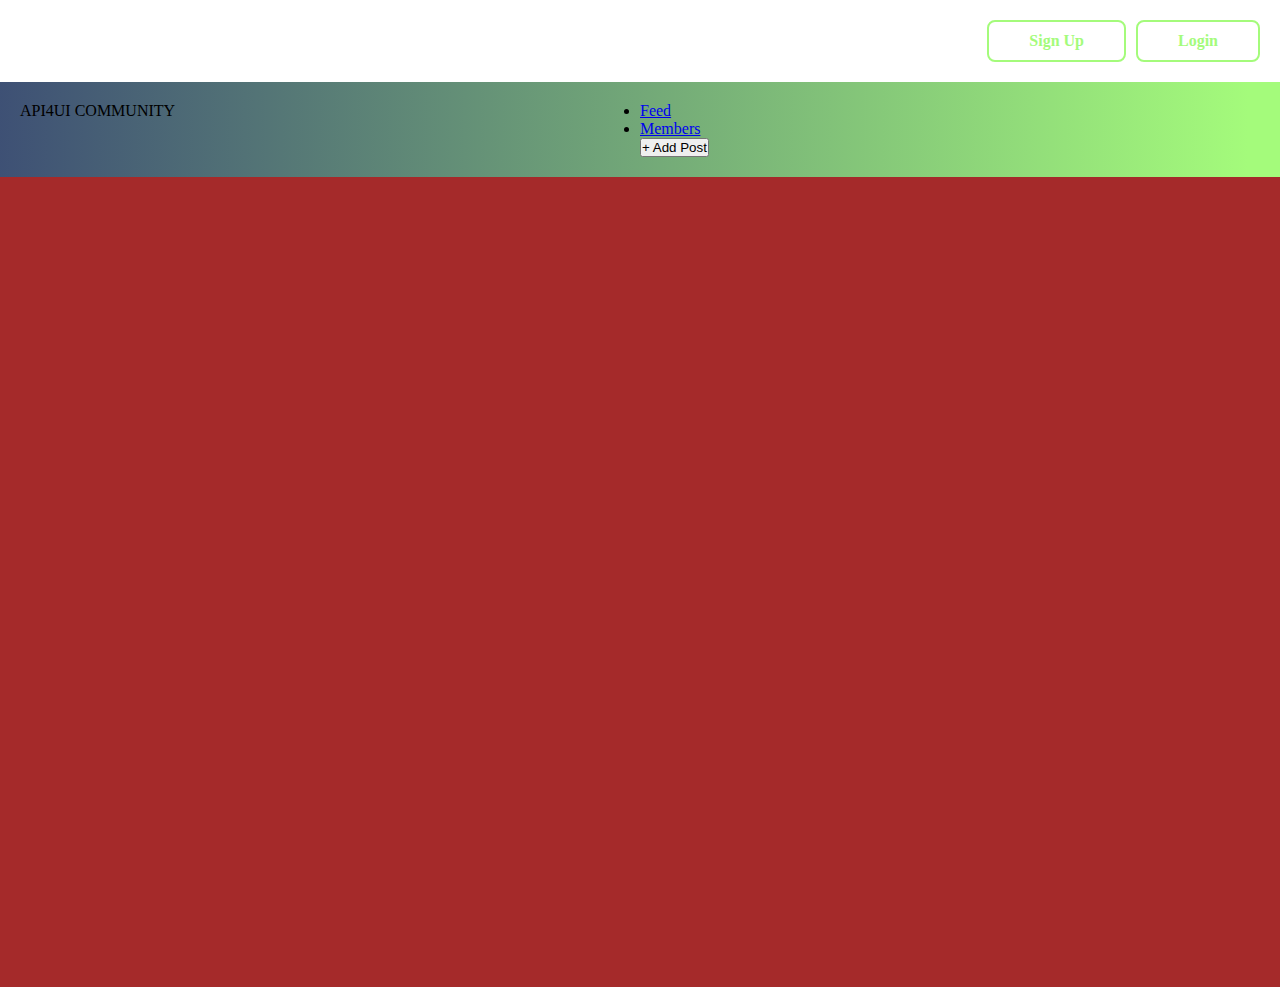
==== html/index.html @ ad0ce8e8 "new repo" ====
<!DOCTYPE html>
<html lang="en">

<head>
  <meta charset="UTF-8">
  <meta http-equiv="X-UA-Compatible" content="IE=edge">
  <meta name="viewport" content="width=device-width, initial-scale=1.0">
  <title>My Project 2</title>
  <link rel="stylesheet" href="/css/style.css">
</head>

<body>
  <div class="top-navbar">
    <a href="/html/top-navbar.html" target="_blank" class="signup-btn">sign up</a>
    <a href="/html/top-navbar.html" target="_blank" class="login-btn signup-btn">Login</a>
  </div>
  <div class="main-navbar">
    <div class="logo">
      <p>API4UI COMMUNITY</p>
    </div>
    <ul class="nested-navbar">
      <li><a href="#">Feed</a></li>
      <li><a href="#">Members</a></li>
      <button class="add-btn">+ Add Post</button>
    </ul>
  </div>
  <div class="main-container"></div>
</body>

</html>
---- css/style.css ----
* {
  margin: 0;
  padding: 0;
  box-sizing: border-box;
}

.top-navbar {
  width: 100%;
  display: flex;
  justify-content: end;
  align-items: center;
  padding: 20px;
  column-gap: 10px;
  row-gap: 10px;
}

.signup-btn {
  text-decoration: none;
  border: 2px solid #a4fb7b;
  border-radius: 8px;
  background-color: white;
  color: #a4fb7b;
  padding: 10px 40px;
  text-align: center;
  font-weight: bold;
  text-transform: capitalize;
}

.signup-btn:hover {
  font-weight: bolder;
  color: white;
  border: none;
  background-color: dodgerblue;
}

.signup-btn:active {
  font-weight: bolder;
  color: white;
  border: none;
  background-color: mediumseagreen;
}

.main-navbar {
  width: 100%;
  display: grid;
  grid-template-columns: repeat(2, 1fr);
  padding: 20px;
  background: linear-gradient(90.56deg, #242573 -24.82%, #a4fb7b 97.49%);
}

.main-container {
  height: 90vh;
  width: 100%;
  display: grid;
  background-color: brown;
}
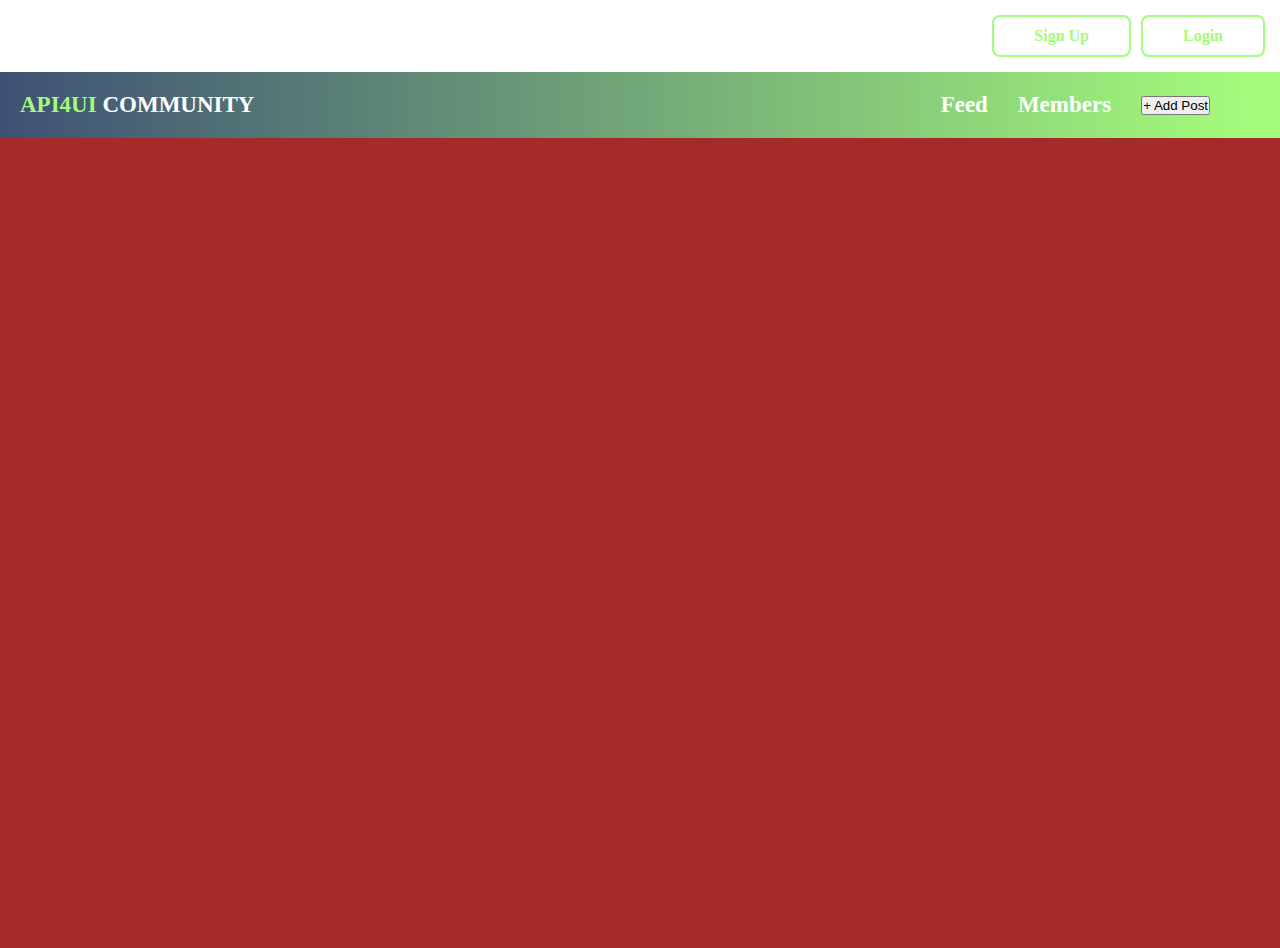
==== commit 90dde708: "give css to main-navbar" ====
--- a/html/index.html
+++ b/html/index.html
@@ -16,7 +16,7 @@
   </div>
   <div class="main-navbar">
     <div class="logo">
-      <p>API4UI COMMUNITY</p>
+      <p><span class="logo_color">API4UI </span>COMMUNITY</p>
     </div>
     <ul class="nested-navbar">
       <li><a href="#">Feed</a></li>
--- a/css/style.css
+++ b/css/style.css
@@ -9,7 +9,7 @@
   display: flex;
   justify-content: end;
   align-items: center;
-  padding: 20px;
+  padding: 15px;
   column-gap: 10px;
   row-gap: 10px;
 }
@@ -41,6 +41,7 @@
 }
 
 .main-navbar {
+  font-size: 23px;
   width: 100%;
   display: grid;
   grid-template-columns: repeat(2, 1fr);
@@ -54,3 +55,32 @@
   display: grid;
   background-color: brown;
 }
+
+.nested-navbar {
+  display: flex;
+  justify-content: end;
+  align-items: center;
+  row-gap: 10px;
+  column-gap: 30px;
+  padding-right: 50px;
+}
+
+.nested-navbar li {
+  list-style-type: none;
+}
+
+.nested-navbar li a {
+  text-decoration: none;
+  color: white;
+  font-weight: bolder;
+}
+
+.logo {
+  text-transform: uppercase;
+  font-weight: 900;
+  color: white;
+}
+
+.logo_color {
+  color: #a4fb7b;
+}
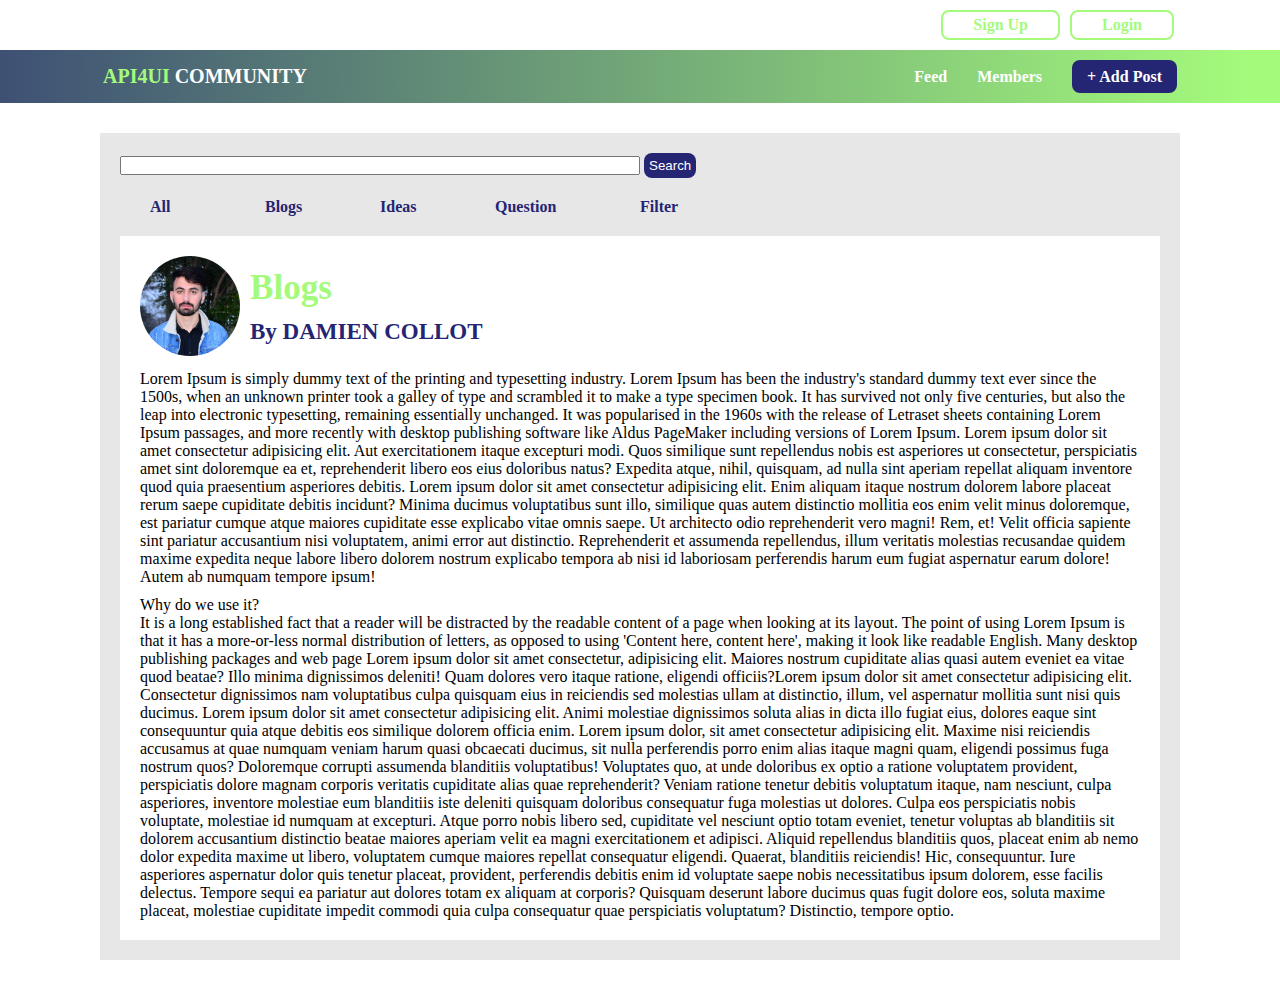
==== commit 054d5902: "change in css" ====
--- a/html/index.html
+++ b/html/index.html
@@ -21,10 +21,88 @@
     <ul class="nested-navbar">
       <li><a href="#">Feed</a></li>
       <li><a href="#">Members</a></li>
-      <button class="add-btn">+ Add Post</button>
+      <li><a href="#" class="add-btn">+ Add Post</a></li>
     </ul>
   </div>
-  <div class="main-container"></div>
+  <div class="main-container">
+    <div class="main-content">
+      <div class="search_bar_content">
+        <input type="search" class="search-bar" name="search" id="search-site">
+        <button class="search-btn">Search</button>
+      </div>
+      <div class="centre_content">
+        <div class="content_first">
+          <p>all</p>
+          <p>blogs</p>
+          <p>ideas</p>
+          <p>question</p>
+        </div>
+        <div class="content_second">
+          <p>filter</p>
+        </div>
+      </div>
+      <div class="bottem_content">
+        <div class="img_heading_section">
+          <div class="image">
+            <img class="mypic" src="/images/Small.jpg" alt="error">
+          </div>
+          <div class="heading">
+            <h3>Blogs <br> <span class="heading_color">by DAMIEN COLLOT</span></h3>
+          </div>
+        </div>
+        <div class="paragraph_section">
+          <div class="paragraph_first">
+            <p>Lorem Ipsum is simply dummy text of the printing and typesetting industry. Lorem Ipsum has been the
+              industry's standard dummy text ever since the 1500s, when an unknown printer took a galley of type and
+              scrambled it to make a type specimen book. It has survived not only five centuries, but also the leap into
+              electronic typesetting, remaining essentially unchanged. It was popularised in the 1960s with the release
+              of Letraset sheets containing Lorem Ipsum passages, and more recently with desktop publishing software
+              like Aldus PageMaker including versions of Lorem Ipsum. Lorem ipsum dolor sit amet consectetur adipisicing
+              elit. Aut exercitationem itaque excepturi modi. Quos similique sunt repellendus nobis est asperiores ut
+              consectetur, perspiciatis amet sint doloremque ea et, reprehenderit libero eos eius doloribus natus?
+              Expedita atque, nihil, quisquam, ad nulla sint aperiam repellat aliquam inventore quod quia praesentium
+              asperiores debitis. Lorem ipsum dolor sit amet consectetur adipisicing elit. Enim aliquam itaque nostrum
+              dolorem labore placeat rerum saepe cupiditate debitis incidunt? Minima ducimus voluptatibus sunt illo,
+              similique quas autem distinctio mollitia eos enim velit minus doloremque, est pariatur cumque atque
+              maiores cupiditate esse explicabo vitae omnis saepe. Ut architecto odio reprehenderit vero magni! Rem, et!
+              Velit officia sapiente sint pariatur accusantium nisi voluptatem, animi error aut distinctio.
+              Reprehenderit et assumenda repellendus, illum veritatis molestias recusandae quidem maxime expedita neque
+              labore libero dolorem nostrum explicabo tempora ab nisi id laboriosam perferendis harum eum fugiat
+              aspernatur earum dolore! Autem ab numquam tempore ipsum!
+            </p>
+          </div>
+          <div class="paragraph_second">
+            <p> Why do we use it?</p>
+            <p> It is a long established fact that a reader will be distracted by the readable content of a page when
+              looking at its layout. The point of using Lorem Ipsum is that it has a more-or-less normal distribution of
+              letters, as opposed to using 'Content here, content here', making it look like readable English. Many
+              desktop publishing packages and web page Lorem ipsum dolor sit amet consectetur, adipisicing elit. Maiores
+              nostrum cupiditate alias quasi autem eveniet ea vitae quod beatae? Illo minima dignissimos deleniti! Quam
+              dolores vero itaque ratione, eligendi officiis?Lorem ipsum dolor sit amet consectetur adipisicing elit.
+              Consectetur dignissimos nam voluptatibus culpa quisquam eius in reiciendis sed molestias ullam at
+              distinctio, illum, vel aspernatur mollitia sunt nisi quis ducimus. Lorem ipsum dolor sit amet consectetur
+              adipisicing elit. Animi molestiae dignissimos soluta alias in dicta illo fugiat eius, dolores eaque sint
+              consequuntur quia atque debitis eos similique dolorem officia enim. Lorem ipsum dolor, sit amet
+              consectetur adipisicing elit. Maxime nisi reiciendis accusamus at quae numquam veniam harum quasi
+              obcaecati ducimus, sit nulla perferendis porro enim alias itaque magni quam, eligendi possimus fuga
+              nostrum quos? Doloremque corrupti assumenda blanditiis voluptatibus! Voluptates quo, at unde doloribus ex
+              optio a ratione voluptatem provident, perspiciatis dolore magnam corporis veritatis cupiditate alias quae
+              reprehenderit? Veniam ratione tenetur debitis voluptatum itaque, nam nesciunt, culpa asperiores, inventore
+              molestiae eum blanditiis iste deleniti quisquam doloribus consequatur fuga molestias ut dolores. Culpa eos
+              perspiciatis nobis voluptate, molestiae id numquam at excepturi. Atque porro nobis libero sed, cupiditate
+              vel nesciunt optio totam eveniet, tenetur voluptas ab blanditiis sit dolorem accusantium distinctio beatae
+              maiores aperiam velit ea magni exercitationem et adipisci. Aliquid repellendus blanditiis quos, placeat
+              enim ab nemo dolor expedita maxime ut libero, voluptatem cumque maiores repellat consequatur eligendi.
+              Quaerat, blanditiis reiciendis! Hic, consequuntur. Iure asperiores aspernatur dolor quis tenetur placeat,
+              provident, perferendis debitis enim id voluptate saepe nobis necessitatibus ipsum dolorem, esse facilis
+              delectus. Tempore sequi ea pariatur aut dolores totam ex aliquam at corporis? Quisquam deserunt labore
+              ducimus quas fugit dolore eos, soluta maxime placeat, molestiae cupiditate impedit commodi quia culpa
+              consequatur quae perspiciatis voluptatum? Distinctio, tempore optio. </p>
+          </div>
+        </div>
+      </div>
+    </div>
+  </div>
 </body>
 
 </html>--- a/css/style.css
+++ b/css/style.css
@@ -9,7 +9,7 @@
   display: flex;
   justify-content: end;
   align-items: center;
-  padding: 15px;
+  padding: 10px 106px;
   column-gap: 10px;
   row-gap: 10px;
 }
@@ -20,7 +20,7 @@
   border-radius: 8px;
   background-color: white;
   color: #a4fb7b;
-  padding: 10px 40px;
+  padding: 4px 30px;
   text-align: center;
   font-weight: bold;
   text-transform: capitalize;
@@ -41,19 +41,14 @@
 }
 
 .main-navbar {
-  font-size: 23px;
   width: 100%;
   display: grid;
   grid-template-columns: repeat(2, 1fr);
-  padding: 20px;
+  padding: 15px 103px;
+  z-index: 1;
+  position: sticky;
+  top: 0;
   background: linear-gradient(90.56deg, #242573 -24.82%, #a4fb7b 97.49%);
-}
-
-.main-container {
-  height: 90vh;
-  width: 100%;
-  display: grid;
-  background-color: brown;
 }
 
 .nested-navbar {
@@ -62,7 +57,6 @@
   align-items: center;
   row-gap: 10px;
   column-gap: 30px;
-  padding-right: 50px;
 }
 
 .nested-navbar li {
@@ -72,10 +66,18 @@
 .nested-navbar li a {
   text-decoration: none;
   color: white;
-  font-weight: bolder;
+  font-weight: 900;
+  transition: text-decoration 3s ease-in;
+}
+
+.nested-navbar li a:hover {
+  font-size: 18px;
+  font-weight: 900;
+  text-decoration: underline;
 }
 
 .logo {
+  font-size: 20px;
   text-transform: uppercase;
   font-weight: 900;
   color: white;
@@ -84,3 +86,110 @@
 .logo_color {
   color: #a4fb7b;
 }
+
+.add-btn {
+  background-color: #242573;
+  color: white;
+  font-weight: 400;
+  padding: 8px 15px;
+  border: none;
+  border-radius: 8px;
+}
+
+.add-btn:hover {
+  text-decoration: none;
+  background-color: dodgerblue;
+}
+
+/* Section 3 */
+
+.main-container {
+  background-color: white;
+  padding: 30px 100px;
+}
+
+.main-content {
+  width: 100%;
+  padding: 20px;
+  background-color: #e7e7e7;
+  display: grid;
+  grid-template-columns: repeat(3, 1fr);
+  row-gap: 20px;
+}
+
+.search_bar_content {
+  grid-column: 1/4;
+}
+
+.search-bar {
+  text-align: start;
+  width: 50%;
+}
+
+.search-btn {
+  background-color: #242573;
+  border: none;
+  border-radius: 8px;
+  padding: 5px;
+  color: white;
+}
+.search-btn:hover {
+  background-color: dodgerblue;
+}
+
+.centre_content {
+  display: grid;
+  grid-template-columns: repeat(2, 1fr);
+  grid-column: 1/4;
+  text-transform: capitalize;
+  color: #242573;
+  font-weight: bold;
+  row-gap: 12px;
+}
+
+.content_first {
+  display: grid;
+  padding: 0 30px;
+  grid-template-columns: repeat(4, 1fr);
+  row-gap: 10px;
+}
+
+.bottem_content {
+  display: grid;
+  grid-column: 1/4;
+  padding: 20px;
+  background-color: white;
+  row-gap: 10px;
+}
+
+.img_heading_section {
+  display: flex;
+  align-items: center;
+  column-gap: 10px;
+  row-gap: 10px;
+}
+
+.mypic {
+  width: 100px;
+  height: 100px;
+  border-radius: 50%;
+}
+
+.heading {
+  font-size: 30px;
+  font-weight: 900;
+  text-transform: capitalize;
+  color: #a4fb7b;
+}
+
+.heading_color {
+  font-size: 23px;
+  font-weight: bold;
+  clear: left;
+  color: #242573;
+}
+
+.paragraph_section {
+  display: grid;
+  row-gap: 10px;
+}
